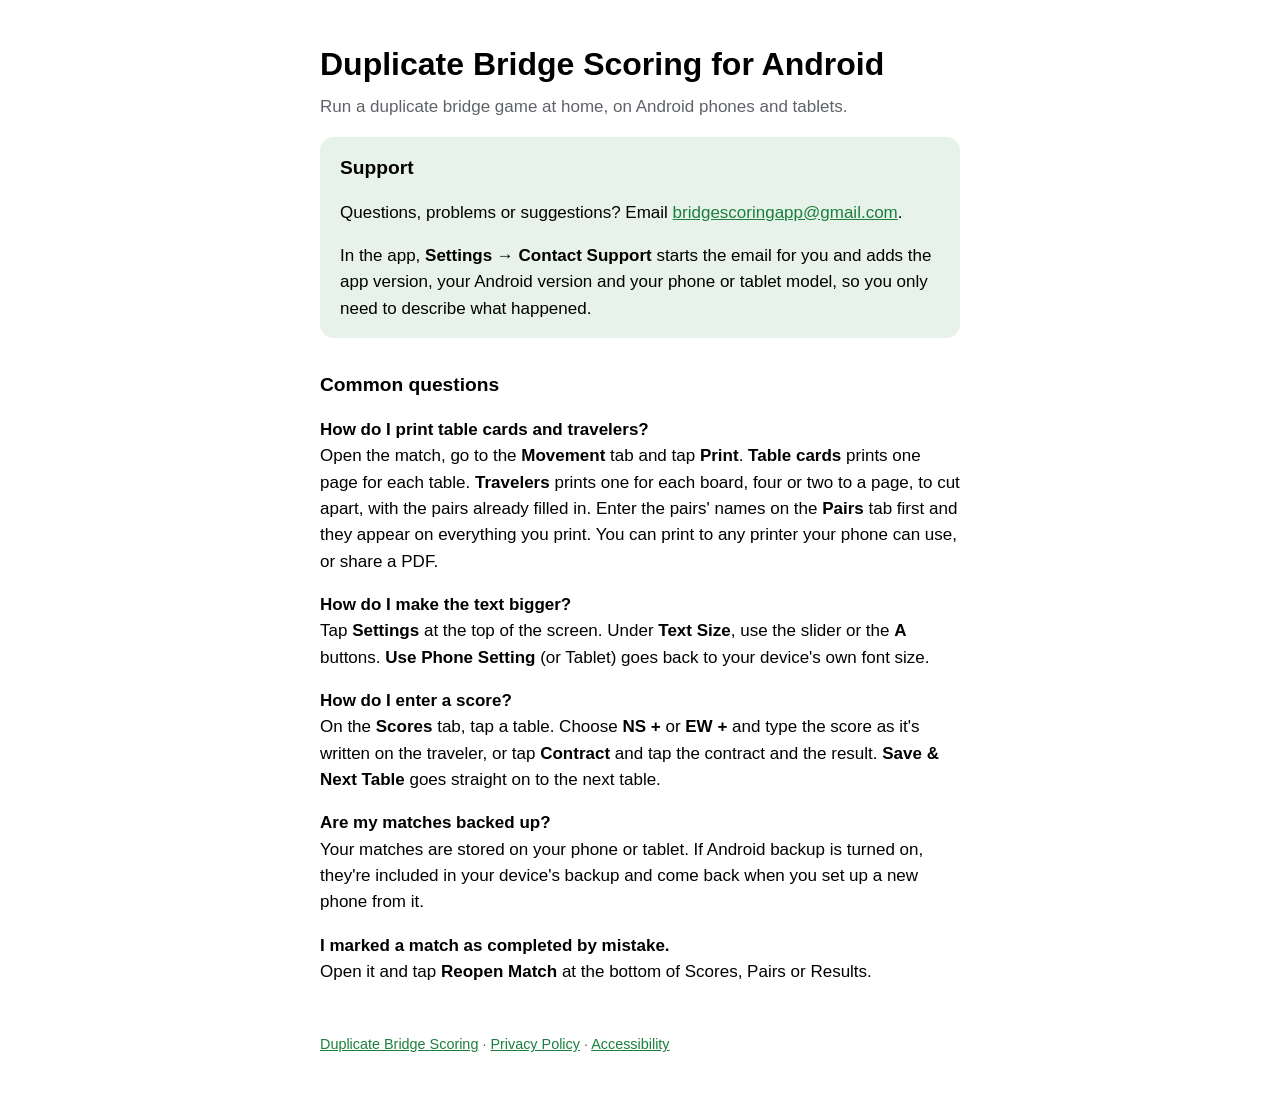
==== android/index.html @ de9b3e14 "Support site: home page, iOS and Android support, privacy and accessibility pages (B09) Co-Authored-" ====
<!DOCTYPE html>
<html lang="en">
<head>
<meta charset="utf-8">
<meta name="viewport" content="width=device-width, initial-scale=1">
<title>Duplicate Bridge Scoring for Android Support</title>
<link rel="icon" href="../images/icon.png">
<link rel="stylesheet" href="../style.css">
</head>
<body>
<h1>Duplicate Bridge Scoring for Android</h1>
<p class="tagline">Run a duplicate bridge game at home, on Android phones and tablets.</p>

<div class="contact">
<h2 style="margin-top:0">Support</h2>
<p>Questions, problems or suggestions? Email <a href="mailto:bridgescoringapp@gmail.com?subject=Bridge%20Scores%20support">bridgescoringapp@gmail.com</a>.</p>
<p style="margin-bottom:0">In the app, <strong>Settings → Contact Support</strong> starts the email for you and adds the app version, your Android version and your phone or tablet model, so you only need to describe what happened.</p>
</div>

<h2>Common questions</h2>
<p><strong>How do I print table cards and travelers?</strong><br>
Open the match, go to the <strong>Movement</strong> tab and tap <strong>Print</strong>. <strong>Table cards</strong> prints one page for each table. <strong>Travelers</strong> prints one for each board, four or two to a page, to cut apart, with the pairs already filled in. Enter the pairs' names on the <strong>Pairs</strong> tab first and they appear on everything you print. You can print to any printer your phone can use, or share a PDF.</p>
<p><strong>How do I make the text bigger?</strong><br>
Tap <strong>Settings</strong> at the top of the screen. Under <strong>Text Size</strong>, use the slider or the <strong>A</strong> buttons. <strong>Use Phone Setting</strong> (or Tablet) goes back to your device's own font size.</p>
<p><strong>How do I enter a score?</strong><br>
On the <strong>Scores</strong> tab, tap a table. Choose <strong>NS +</strong> or <strong>EW +</strong> and type the score as it's written on the traveler, or tap <strong>Contract</strong> and tap the contract and the result. <strong>Save &amp; Next Table</strong> goes straight on to the next table.</p>
<p><strong>Are my matches backed up?</strong><br>
Your matches are stored on your phone or tablet. If Android backup is turned on, they're included in your device's backup and come back when you set up a new phone from it.</p>
<p><strong>I marked a match as completed by mistake.</strong><br>
Open it and tap <strong>Reopen Match</strong> at the bottom of Scores, Pairs or Results.</p>

<footer><a href="../">Duplicate Bridge Scoring</a> · <a href="privacy.html">Privacy Policy</a> · <a href="accessibility.html">Accessibility</a></footer>
</body>
</html>
---- style.css ----
/* The app's green (AccentColor): #1b7f3b is 5.3:1 on white; #4cd07d is 9:1 on the dark background. */
:root { color-scheme: light dark; --accent: #1b7f3b; --muted: #5f6368; --card: #f1f5f2; --line: #dde5df; }
@media (prefers-color-scheme: dark) { :root { --accent: #4cd07d; --muted: #b3b9b5; --card: #1f2621; --line: #39443c; } }
body { font: 17px/1.55 -apple-system, BlinkMacSystemFont, "Helvetica Neue", sans-serif; max-width: 40rem; margin: 0 auto; padding: 2.5rem 1.25rem 4rem; }
h1 { font-size: 2rem; margin: 0 0 .25rem; }
h2 { font-size: 1.2rem; margin-top: 2rem; }
.tagline { color: var(--muted); margin-top: 0; }
a { color: var(--accent); }
.contact { padding: 1rem 1.25rem; border-radius: 14px; background: color-mix(in srgb, var(--accent) 10%, transparent); }
footer { margin-top: 3rem; font-size: .9rem; color: var(--muted); }
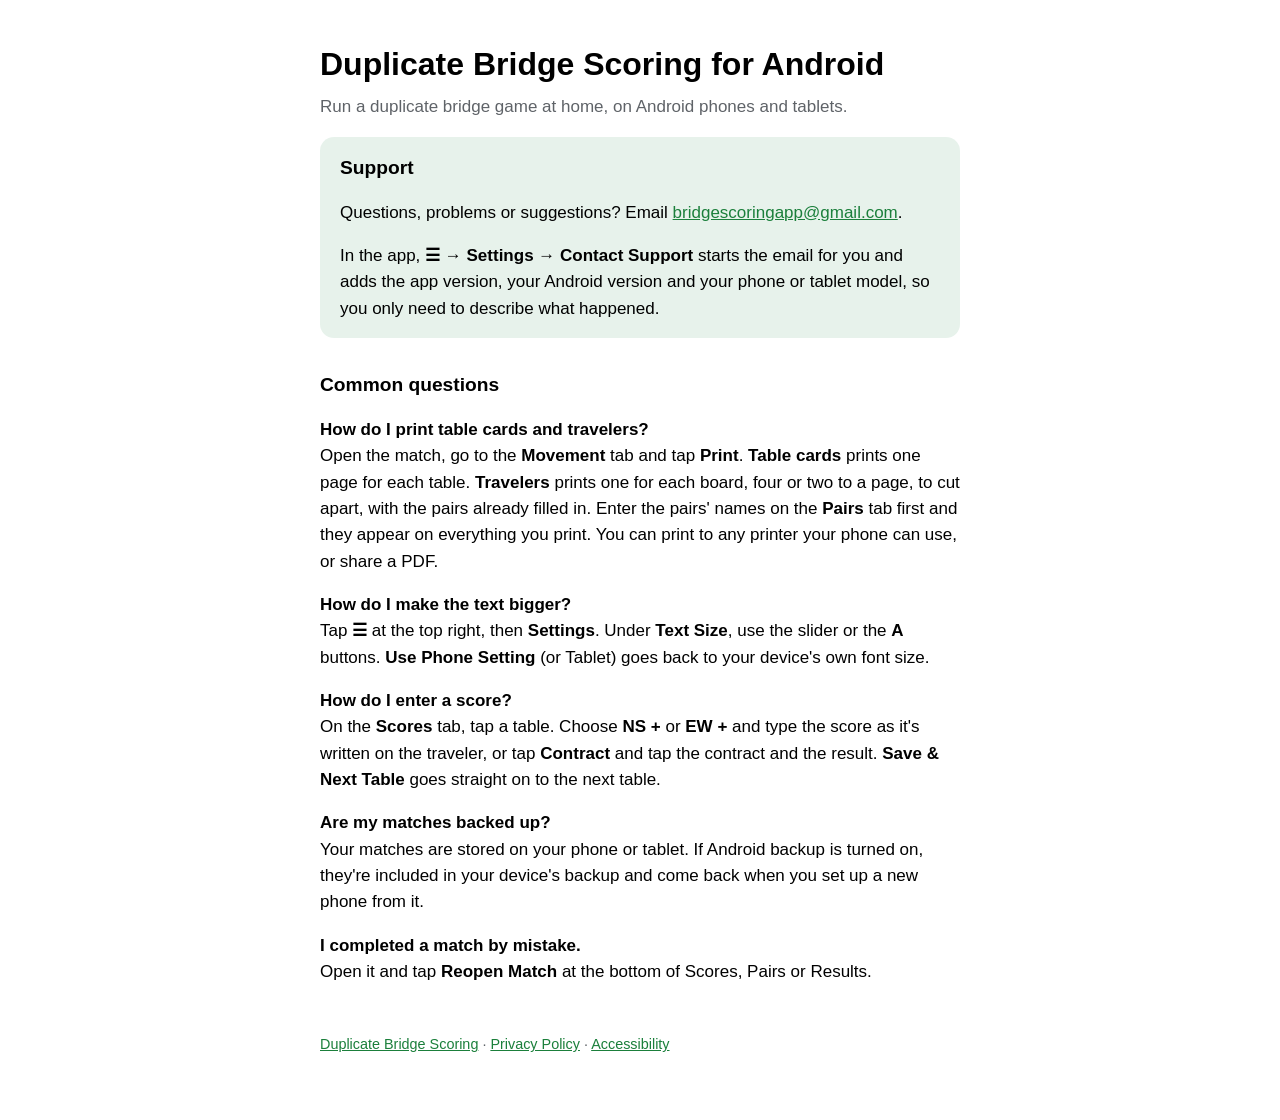
==== commit 97833626: "Support pages: ☰ menu, Complete Match, current iPhone screenshots Settings is now under ☰ at the top" ====
--- a/android/index.html
+++ b/android/index.html
@@ -14,19 +14,19 @@
 <div class="contact">
 <h2 style="margin-top:0">Support</h2>
 <p>Questions, problems or suggestions? Email <a href="mailto:bridgescoringapp@gmail.com?subject=Bridge%20Scores%20support">bridgescoringapp@gmail.com</a>.</p>
-<p style="margin-bottom:0">In the app, <strong>Settings → Contact Support</strong> starts the email for you and adds the app version, your Android version and your phone or tablet model, so you only need to describe what happened.</p>
+<p style="margin-bottom:0">In the app, <strong>☰ → Settings → Contact Support</strong> starts the email for you and adds the app version, your Android version and your phone or tablet model, so you only need to describe what happened.</p>
 </div>
 
 <h2>Common questions</h2>
 <p><strong>How do I print table cards and travelers?</strong><br>
 Open the match, go to the <strong>Movement</strong> tab and tap <strong>Print</strong>. <strong>Table cards</strong> prints one page for each table. <strong>Travelers</strong> prints one for each board, four or two to a page, to cut apart, with the pairs already filled in. Enter the pairs' names on the <strong>Pairs</strong> tab first and they appear on everything you print. You can print to any printer your phone can use, or share a PDF.</p>
 <p><strong>How do I make the text bigger?</strong><br>
-Tap <strong>Settings</strong> at the top of the screen. Under <strong>Text Size</strong>, use the slider or the <strong>A</strong> buttons. <strong>Use Phone Setting</strong> (or Tablet) goes back to your device's own font size.</p>
+Tap <strong>☰</strong> at the top right, then <strong>Settings</strong>. Under <strong>Text Size</strong>, use the slider or the <strong>A</strong> buttons. <strong>Use Phone Setting</strong> (or Tablet) goes back to your device's own font size.</p>
 <p><strong>How do I enter a score?</strong><br>
 On the <strong>Scores</strong> tab, tap a table. Choose <strong>NS +</strong> or <strong>EW +</strong> and type the score as it's written on the traveler, or tap <strong>Contract</strong> and tap the contract and the result. <strong>Save &amp; Next Table</strong> goes straight on to the next table.</p>
 <p><strong>Are my matches backed up?</strong><br>
 Your matches are stored on your phone or tablet. If Android backup is turned on, they're included in your device's backup and come back when you set up a new phone from it.</p>
-<p><strong>I marked a match as completed by mistake.</strong><br>
+<p><strong>I completed a match by mistake.</strong><br>
 Open it and tap <strong>Reopen Match</strong> at the bottom of Scores, Pairs or Results.</p>
 
 <footer><a href="../">Duplicate Bridge Scoring</a> · <a href="privacy.html">Privacy Policy</a> · <a href="accessibility.html">Accessibility</a></footer>
